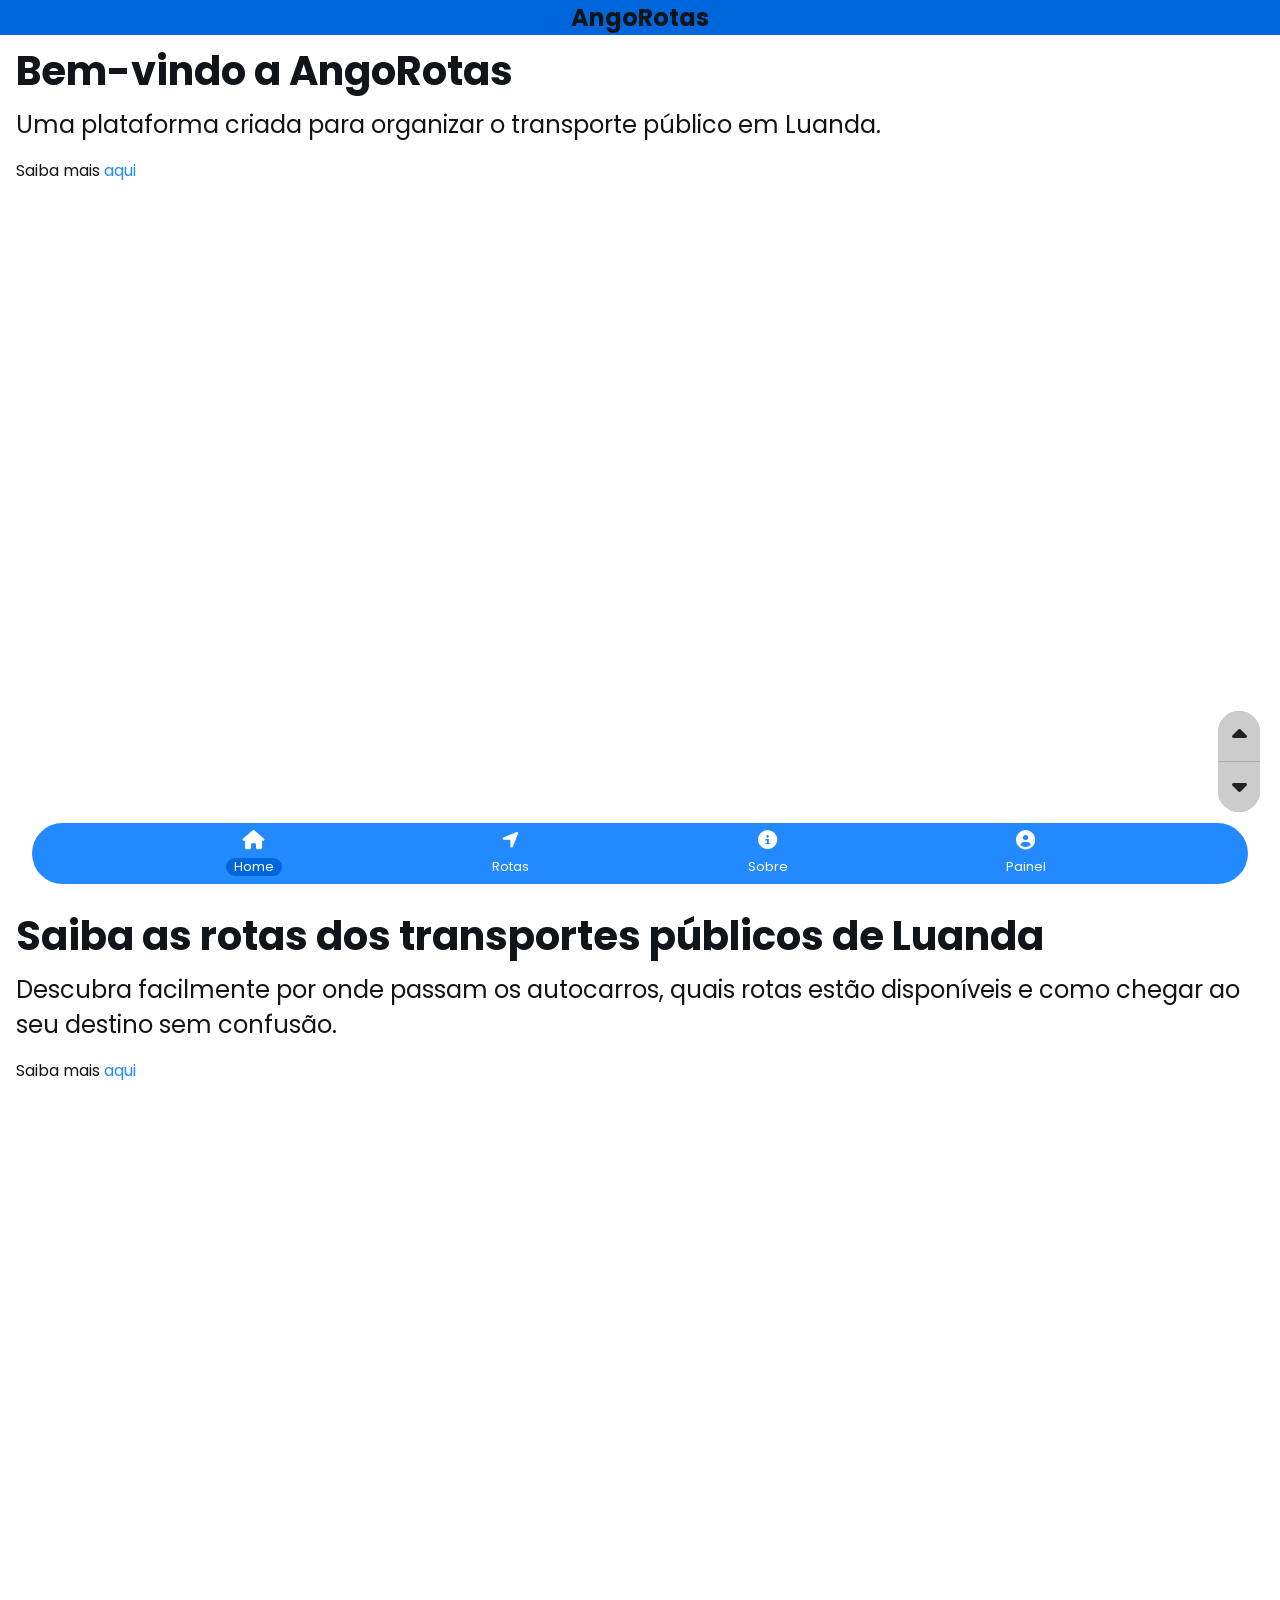
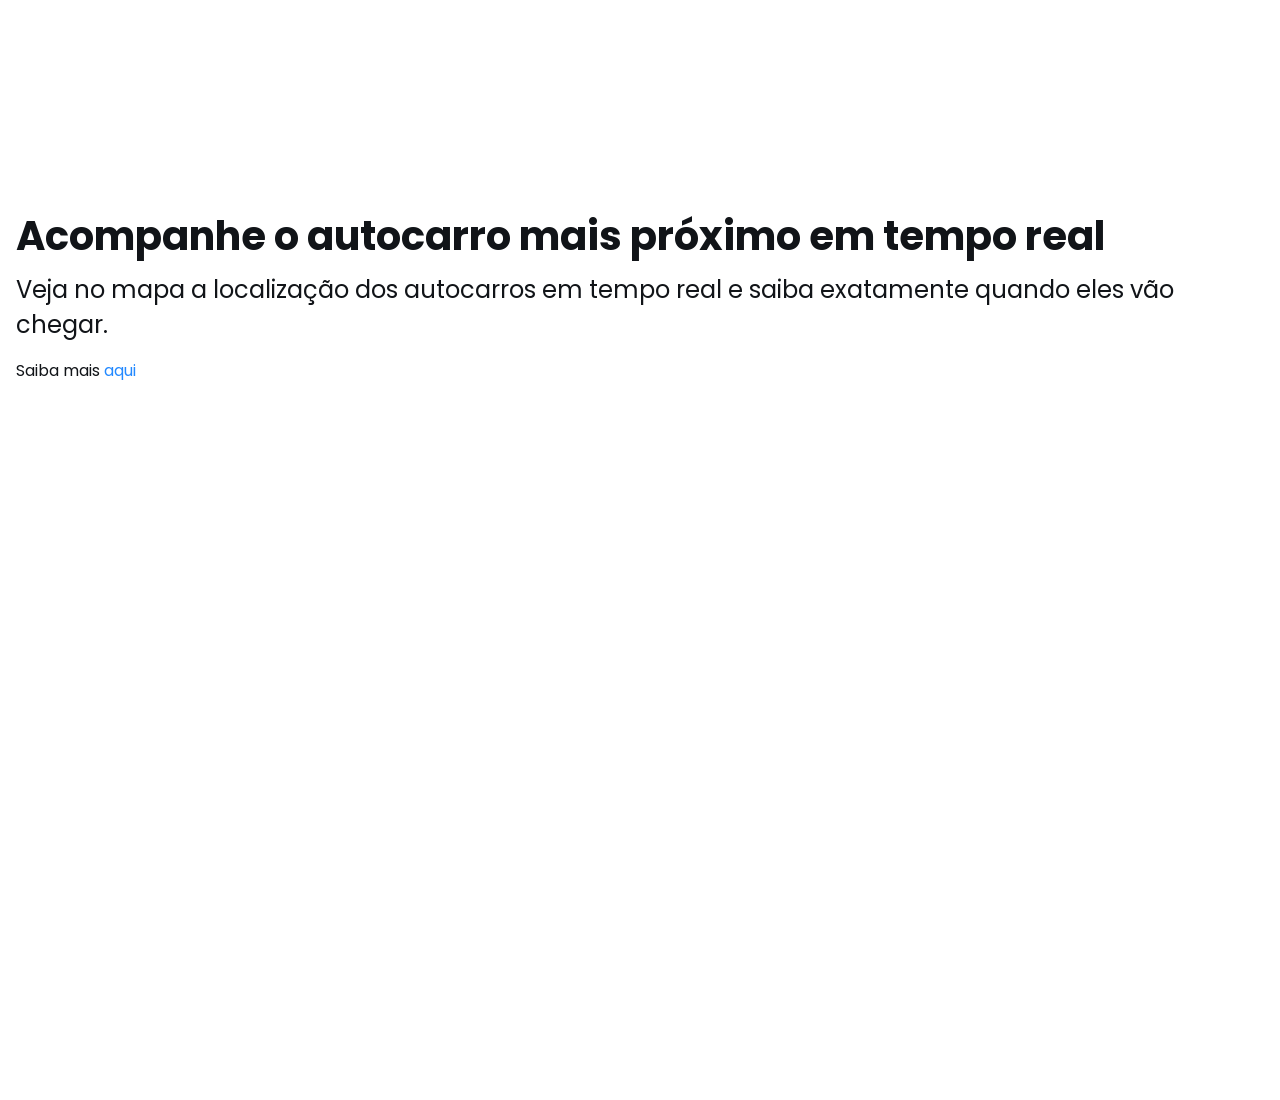
==== index.html @ dee19520 "Primeiro commit" ====
<!DOCTYPE html>
<html lang="pt">
<head>
    <meta charset="UTF-8">
    <meta name="viewport" content="width=device-width, initial-scale=1.0">
    <link rel="stylesheet" href="css/style.css">
    <link rel="stylesheet" href="css/home.css">
    <link rel="stylesheet" href="css/navPrincipal.css">
    <link rel="stylesheet" href="https://cdnjs.cloudflare.com/ajax/libs/font-awesome/6.5.0/css/all.min.css">
    <title>AngoRotas</title>
</head>
<body>
    <!-- 
        A primeira página que aparece quando o site é acessado.

        Terá um slider de breve apresentação do sistema, nada de scroll
        cada slide vai ocupar o tamanho total da tela.
    -->
    <main>
        <section class="sliders">
            <div class="slide" id="slide-1">
                <header>
                    <h1>AngoRotas</h1>
                </header>
                <div class="content-slide1">
                    <h2>Bem-vindo a AngoRotas</h2>
                    <p class="info">Uma plataforma criada para organizar o transporte público em Luanda.</p>
                    <p class="mais">Saiba mais <a href="sobre.html#">aqui</a></p>
                </div>
            </div>
            <div class="slide" id="slide-2">
                <h2>Saiba as rotas dos transportes públicos de Luanda</h2>
                <p class="info">Descubra facilmente por onde passam os autocarros, quais rotas estão disponíveis e como chegar ao seu destino sem confusão.</p>
                <p class="mais">Saiba mais <a href="sobre.html#">aqui</a></p>
            </div>
            <div class="slide" id="slide-3">
                <h2>Acompanhe o autocarro mais próximo em tempo real</h2>
                <p class="info">Veja no mapa a localização dos autocarros em tempo real e saiba exatamente quando eles vão chegar.</p>
                <p class="mais">Saiba mais <a href="sobre.html#">aqui</a></p>
            </div>
        </section>
        <nav id="slide-nav">
            <button id="subir">
                <i class="fa-solid fa-caret-up"></i>
            </button>
            <button id="descer">
                <i class="fa-solid fa-caret-down"></i>
            </button>
        </nav>
    </main>

    <nav id="principal">
        <ul>
            <li>
                <a href="index.html" class="nav-item active">
                    <i class="fa-solid fa-house"></i>
                    <span>Home</span>
                </a>
            </li>
            <li>
                <a href="rotas.html" class="nav-item">
                    <i class="fa-solid fa-location-arrow"></i>
                    <span>Rotas</span>
                </a>
            </li>
            <li>
                <a href="sobre.html" class="nav-item">
                    <i class="fa-solid fa-circle-info"></i>
                    <span>Sobre</span>
                </a>
            </li>
            <li>
                <a href="login.html" class="nav-item">
                    <i class="fa-solid fa-circle-user"></i>
                    <span>Painel</span>
                </a>
            </li>
        </ul>
    </nav>
    <script src="js/home.js"></script>
</body>
</html>
---- css/style.css ----
@charset "utf-8";

@import url('https://fonts.googleapis.com/css2?family=Poppins:ital,wght@0,100;0,200;0,300;0,400;0,500;0,600;0,700;0,800;0,900;1,100;1,200;1,300;1,400;1,500;1,600;1,700;1,800;1,900&family=Roboto:ital,wght@0,100..900;1,100..900&display=swap');

* {
    margin: 0;
    padding: 0;
    box-sizing: border-box;
    list-style: none;
    text-decoration: none;
    font-family: "Poppins", Arial, Helvetica, sans-serif;
}

html, body {
    scroll-behavior: smooth;
}

body {
    position: relative;
}

@media (max-width: 768px) {
    html::-webkit-scrollbar {
        width: 0;
    }
}
---- css/home.css ----
@charset "utf-8";

:root {
    --accent: #2389ff;
    --active: #0066db;
    --branco: #fff;
    --escuro: #111418;
}

main {
    color: var(--escuro);
    height: 100dvh;
}
.sliders {
    height: 100%;
    transition: transform 0.5s ease-in-out;
}
.slide {
    height: 100%;
}

html::-webkit-scrollbar {
    width: 0;
}

#slide-1 .content-slide1,
#slide-2, #slide-3 {
    position: relative;
    padding-inline: 1rem;
    z-index: 1;
}

.slide header {
    background-color: #0066db;
    display: flex;
    align-items: center;
    justify-content: center;
}
.slide header h1 {
    font-size: 1.5rem;
}

.slide h2 {
    padding-top: 1rem;
    font-size: 2.5rem;
    line-height: 2.5rem;
    margin-bottom: 1rem;
}
.slide p.info {
    font-size: 1.5rem;
    margin-bottom: 1rem;
}

.slide p.mais a {
    color: var(--accent);
}

#slide-1, #slide-2, #slide-3 {
    background-size: 100%;
    background-repeat: no-repeat;
    background-position-y: calc(100% - 70px);
}

/* Estilos da navegação do slide */
#slide-nav {
    display: flex;
    flex-direction: column;
    width: 42px;
    position: fixed;
    z-index: 10;
    bottom: 5.5rem;
    right: 20px;
    border-radius: 50px;
    overflow: hidden;
    gap: 1px;
    background-color: #aaa;
}
#slide-nav button {
    background-color: #ccc;
    height: 50px;
    outline: none;
    border: none;
    cursor: pointer;
}
#slide-nav button:active {
    background-color: #bbb;
}
#slide-nav button i {
    color: #222;
    font-size: 1.5rem;
}
#slide-nav button:active i {
    color: #000;
}
---- css/navPrincipal.css ----
@charset "utf-8";

:root {
    --accent: #2389ff;
    --active: #0066db;
    --branco: #fff;
    --escuro: #111418;
}

nav#principal {
    width: 95%;
    position: fixed;
    z-index: 999;
    left: 50%;
    transform: translateX(-50%);
    bottom: 0;
    margin-bottom: 1rem;
    background-color: var(--accent);
    border-radius: 50px;
}
nav#principal ul {
    display: flex;
    justify-content: space-evenly;
}
nav#principal ul li a {
    color: var(--branco);
    display: flex;
    flex-direction: column;
    align-items: center;
    justify-content: center;
    gap: 0.5rem;
    padding: 0.5rem;
}
nav#principal ul li a i {
    font-size: 1.2rem;
}
nav#principal ul li a:active i {
    transform: scale(1.2);
}
nav#principal ul li a span {
    position: relative;
    font-size: 0.8rem;
    border-radius: 10px;
    padding-inline: 0.5rem;
}

nav#principal ul li a.active span {
    background-color: var(--active);
}

/* A ser usado em telas maiores para criar animação */

/* nav#principal ul li a span::before {
    content: '';
    position: absolute;
    z-index: -1;
    top: 0;
    bottom: 0;
    left: 50%;
    transform: translateX(-50%);
    width: 0%;
    background-color: var(--active);
    transition: 0.2s;
    border-radius: 10px;
}

nav#principal ul li a:hover span::before {
    width: 100%;
}

nav#principal ul li a.active span::before {
    width: 100%;
} */
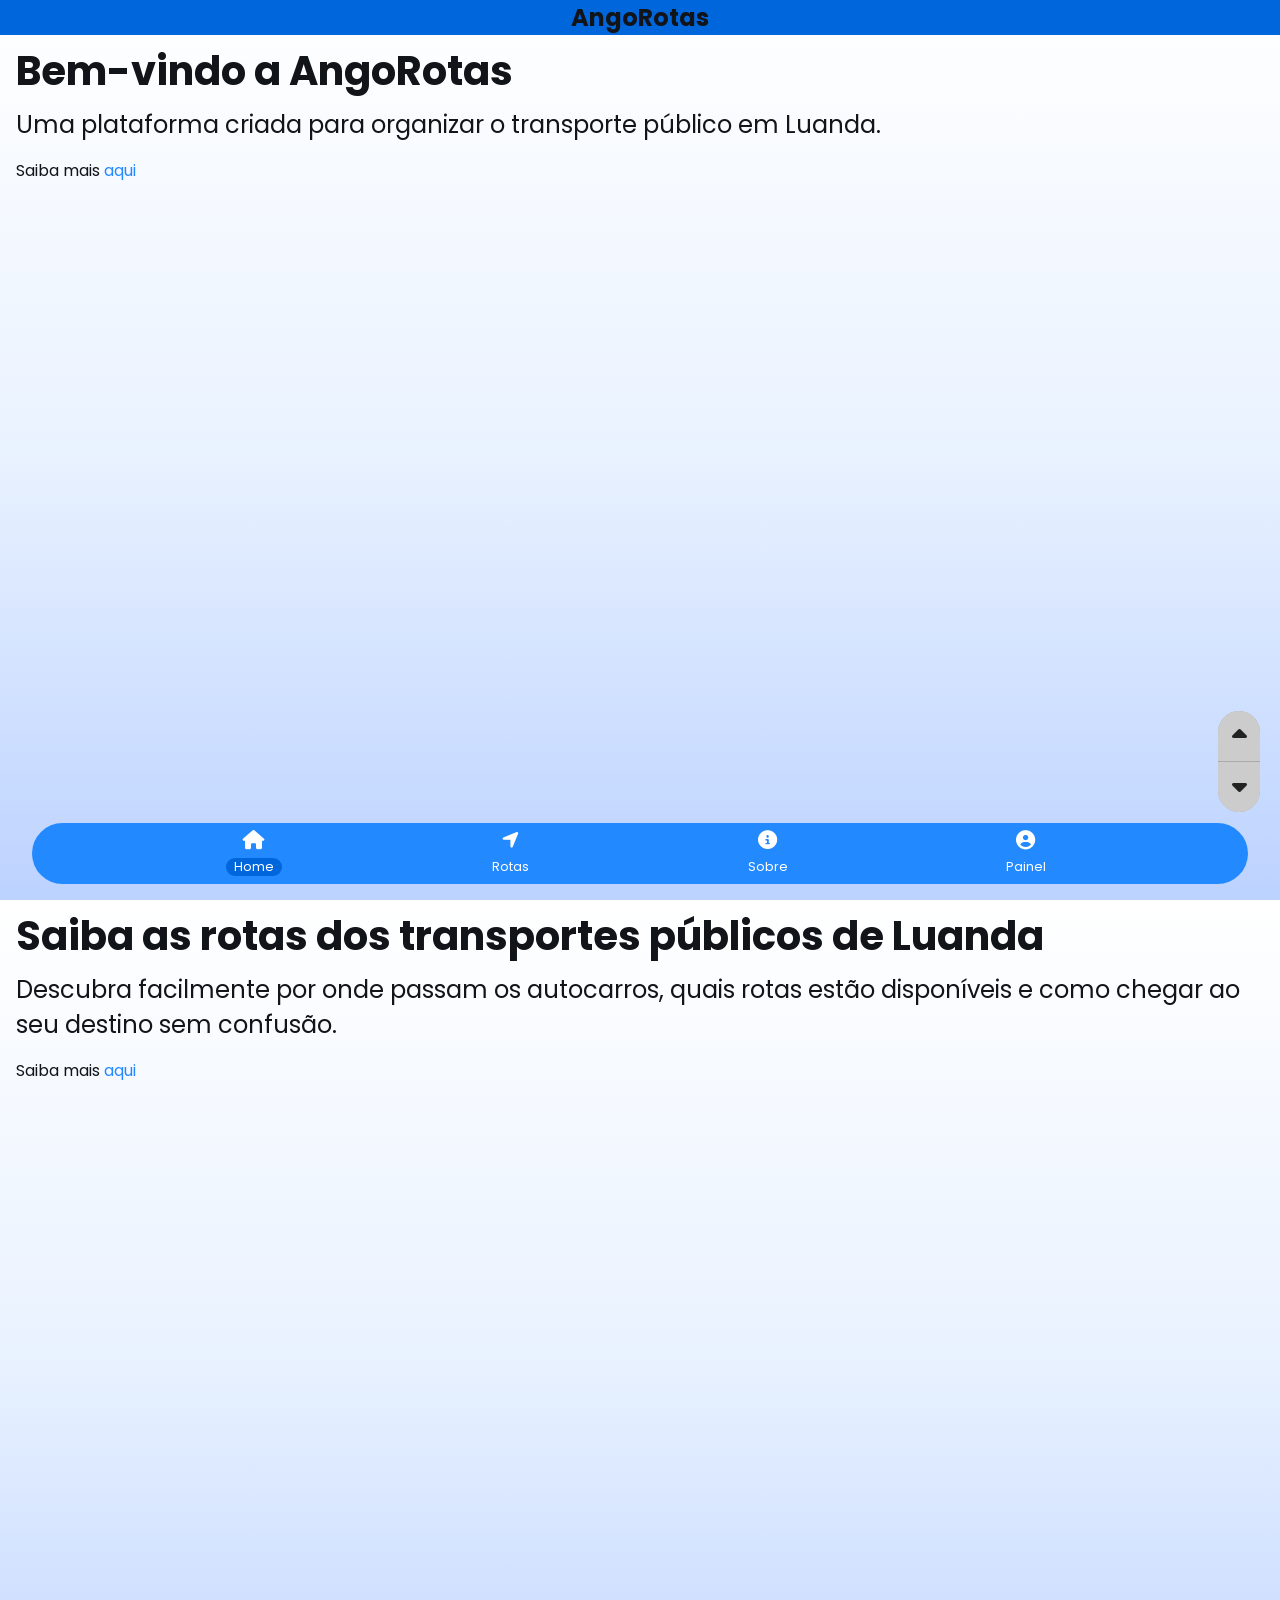
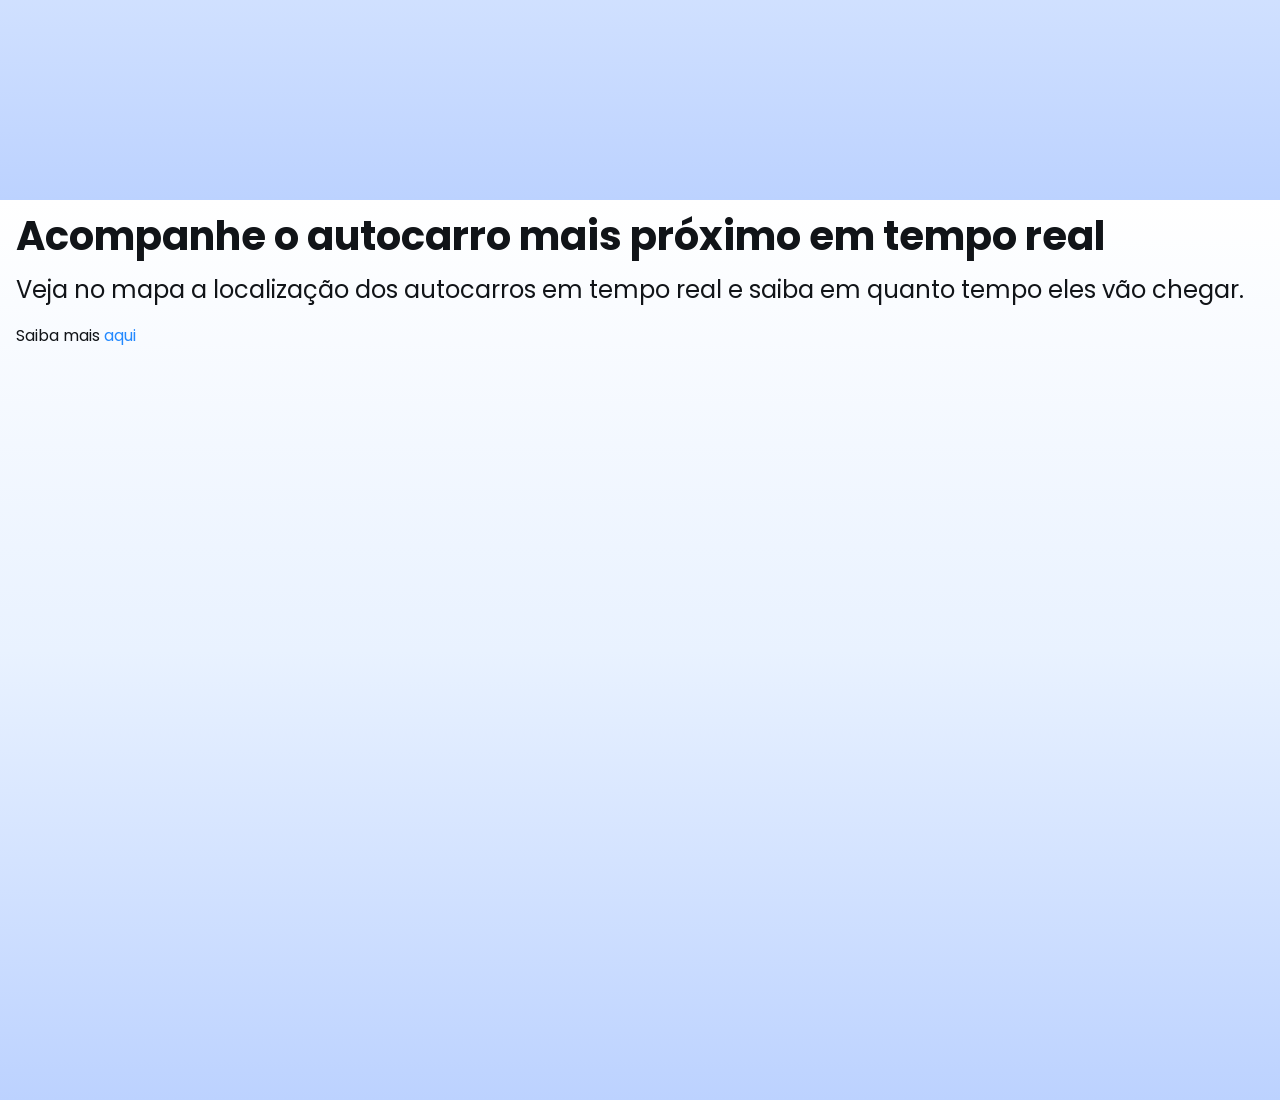
==== commit ff63ce7d: "Implementações gerais" ====
--- a/index.html
+++ b/index.html
@@ -35,7 +35,7 @@
             </div>
             <div class="slide" id="slide-3">
                 <h2>Acompanhe o autocarro mais próximo em tempo real</h2>
-                <p class="info">Veja no mapa a localização dos autocarros em tempo real e saiba exatamente quando eles vão chegar.</p>
+                <p class="info">Veja no mapa a localização dos autocarros em tempo real e saiba em quanto tempo eles vão chegar.</p>
                 <p class="mais">Saiba mais <a href="sobre.html#">aqui</a></p>
             </div>
         </section>
--- a/css/home.css
+++ b/css/home.css
@@ -17,6 +17,14 @@
 }
 .slide {
     height: 100%;
+}
+
+/* Cores do SLIDES */
+.slide#slide-1,
+.slide#slide-2,
+.slide#slide-3 {
+    /* background: linear-gradient(180deg, #fff 0%, #f0f6ff 50%, #e3edff 100%); */
+    background: linear-gradient(180deg, #fff 0%, #e9f2ff 50%, #bcd2ff 100%);
 }
 
 html::-webkit-scrollbar {
--- a/css/navPrincipal.css
+++ b/css/navPrincipal.css
@@ -46,6 +46,7 @@
 
 nav#principal ul li a.active span {
     background-color: var(--active);
+    /* box-shadow: 0px 0px 50px white; */
 }
 
 /* A ser usado em telas maiores para criar animação */
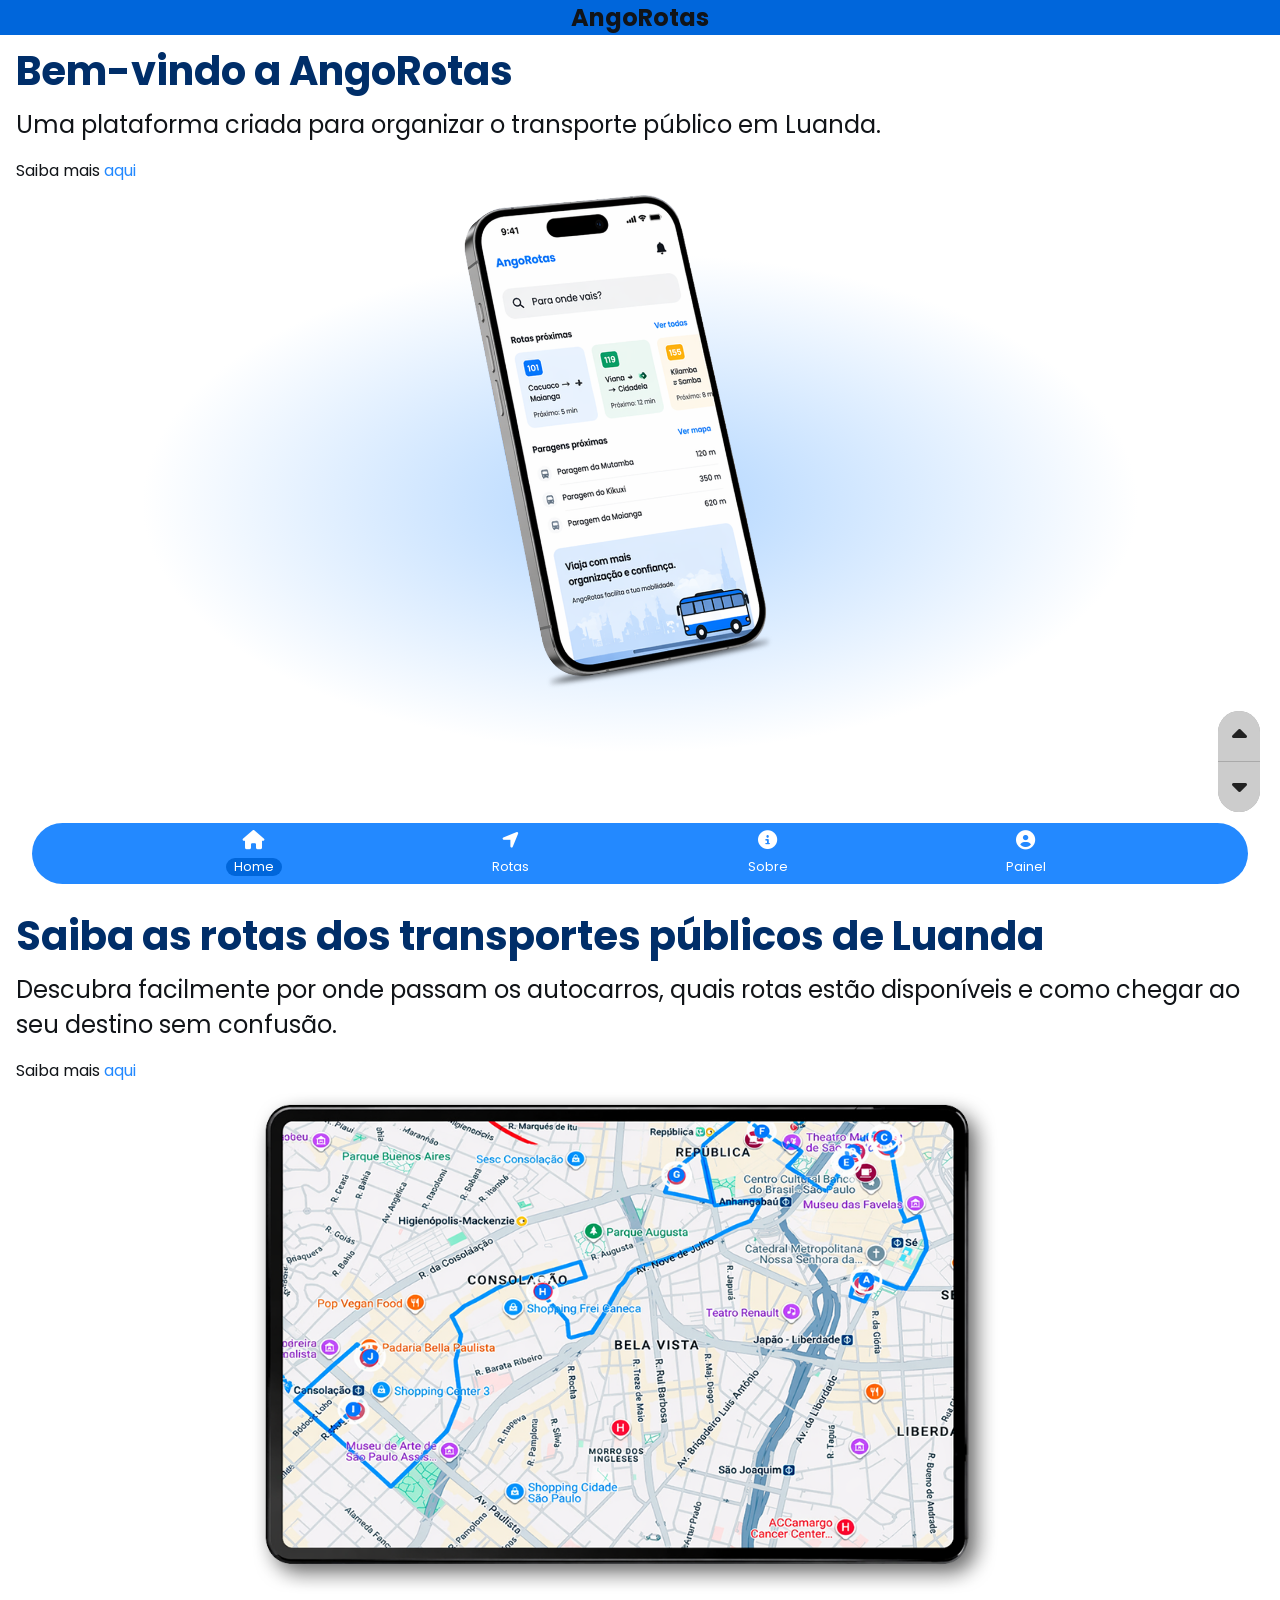
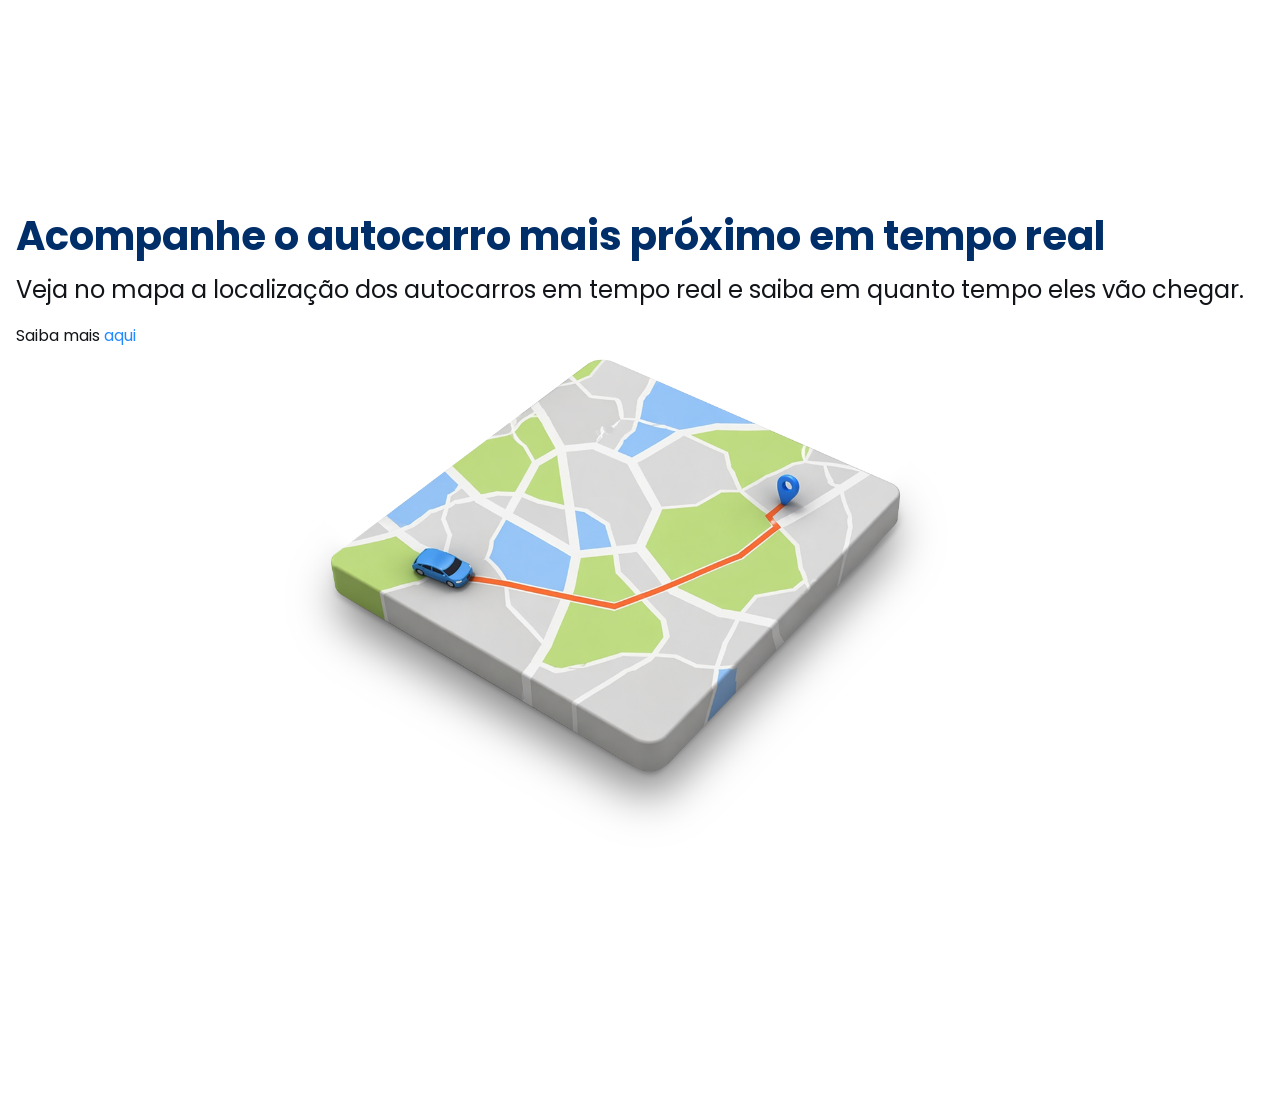
==== commit e9248d7e: "Implementações gerais 2" ====
--- a/index.html
+++ b/index.html
@@ -27,16 +27,25 @@
                     <p class="info">Uma plataforma criada para organizar o transporte público em Luanda.</p>
                     <p class="mais">Saiba mais <a href="sobre.html#">aqui</a></p>
                 </div>
+                <div class="imageBox" id="i1">
+                    <div class="img"></div>
+                </div>
             </div>
             <div class="slide" id="slide-2">
                 <h2>Saiba as rotas dos transportes públicos de Luanda</h2>
                 <p class="info">Descubra facilmente por onde passam os autocarros, quais rotas estão disponíveis e como chegar ao seu destino sem confusão.</p>
                 <p class="mais">Saiba mais <a href="sobre.html#">aqui</a></p>
+                <div class="imageBox" id="i2">
+                    <div class="img"></div>
+                </div>
             </div>
             <div class="slide" id="slide-3">
                 <h2>Acompanhe o autocarro mais próximo em tempo real</h2>
                 <p class="info">Veja no mapa a localização dos autocarros em tempo real e saiba em quanto tempo eles vão chegar.</p>
                 <p class="mais">Saiba mais <a href="sobre.html#">aqui</a></p>
+                <div class="imageBox" id="i3">
+                    <div class="img"></div>
+                </div>
             </div>
         </section>
         <nav id="slide-nav">
--- a/css/home.css
+++ b/css/home.css
@@ -20,12 +20,12 @@
 }
 
 /* Cores do SLIDES */
-.slide#slide-1,
+/* .slide#slide-1,
 .slide#slide-2,
 .slide#slide-3 {
-    /* background: linear-gradient(180deg, #fff 0%, #f0f6ff 50%, #e3edff 100%); */
+    background: linear-gradient(180deg, #fff 0%, #f0f6ff 50%, #e3edff 100%);
     background: linear-gradient(180deg, #fff 0%, #e9f2ff 50%, #bcd2ff 100%);
-}
+} */
 
 html::-webkit-scrollbar {
     width: 0;
@@ -49,6 +49,7 @@
 }
 
 .slide h2 {
+    color: #002e69;
     padding-top: 1rem;
     font-size: 2.5rem;
     line-height: 2.5rem;
@@ -61,6 +62,70 @@
 
 .slide p.mais a {
     color: var(--accent);
+}
+
+.slide .imageBox {
+    position: relative;
+    width: 100%;
+    height: calc(100dvh - 260px);
+    padding-bottom: calc(80px + 20px);
+    padding-left: 1rem;
+    padding-right: 65px;
+}
+
+/* BRILHO DE FUNDO */
+/* .slide .imageBox::before {
+    position: absolute;
+    content: '';
+    width: 100px;
+    height: 50px;
+    background-color: red;
+    z-index: 0;
+} */
+
+.slide .imageBox .img {
+    width: auto;
+    height: 100%;
+    background-size: cover;
+    background-repeat: no-repeat;
+    background-position: center;
+}
+.slide .imageBox#i1 {
+    background: radial-gradient( #238aff4b 10%, #fff, #fff);
+    padding-bottom: calc(80px + 20px + 20px);
+}
+.slide .imageBox#i1 .img {
+    position: relative;
+    z-index: 3;
+    width: auto;
+    height: 100%;
+    background: url(../img/slide-1.png);
+    background-size: contain;
+    background-repeat: no-repeat;
+    background-position: center;
+}
+.slide .imageBox#i2 {
+    padding-bottom: calc(80px + 20px + 10px);
+    /* background: radial-gradient( #175ba82f 40%, #fff, #fff); */
+}
+.slide .imageBox#i2 .img {
+    width: auto;
+    height: 100%;
+    background: url(../img/slide-2.png);
+    background-size: contain;
+    background-repeat: no-repeat;
+    background-position: center;
+}
+.slide .imageBox#i3 {
+    padding-bottom: calc(80px + 20px + 40px);
+}
+.slide .imageBox#i3 .img {
+    width: auto;
+    height: 100%;
+    background: url(../img/slide-3.png);
+    background-size: contain;
+    background-repeat: no-repeat;
+    background-position: center;
 }
 
 #slide-1, #slide-2, #slide-3 {
